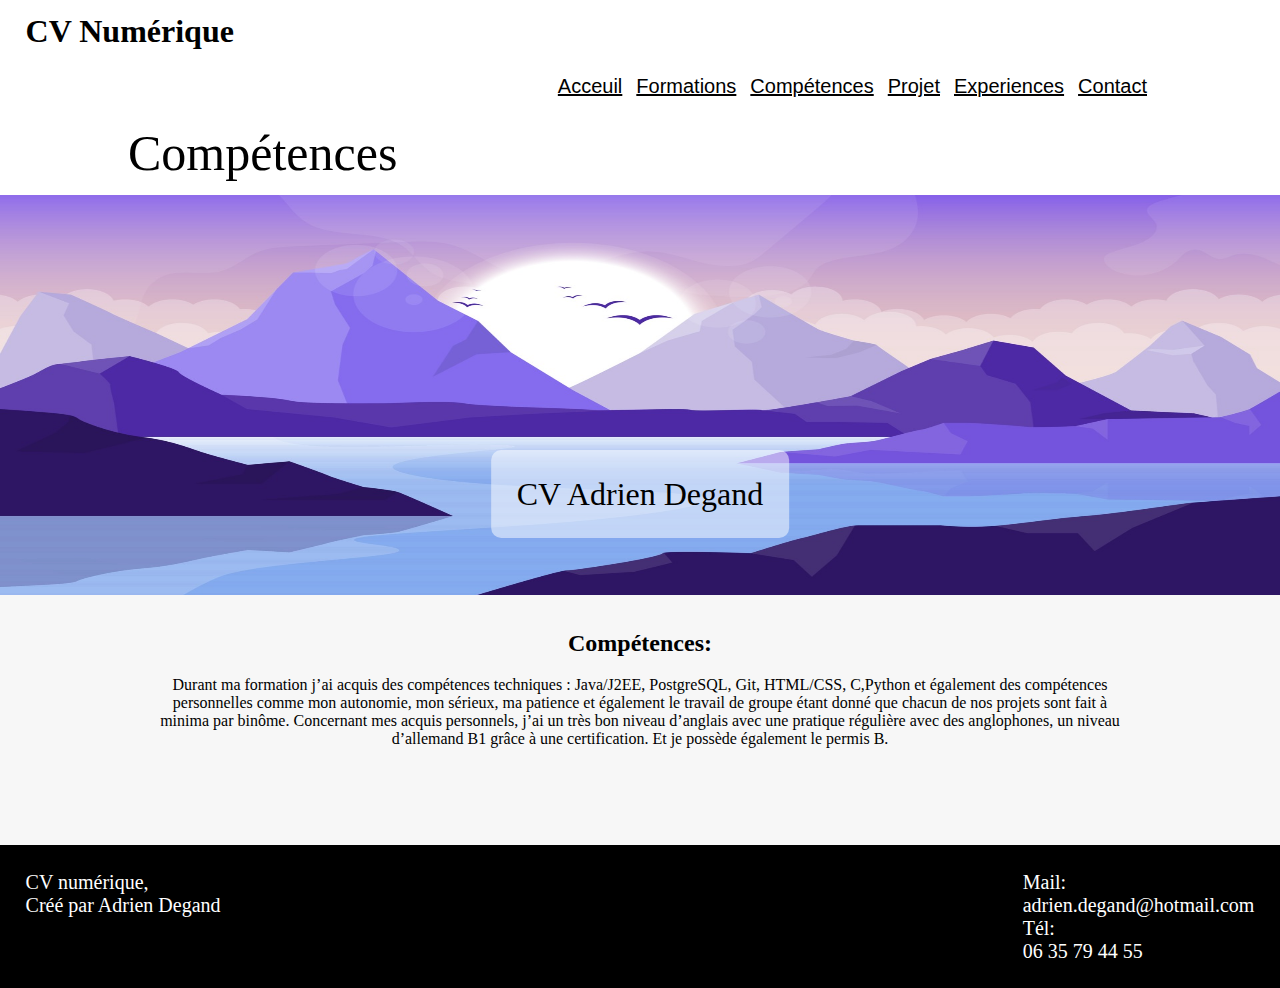
==== competences.html @ 2c1f2fe4 "Ajout de toutes les pages + css" ====
<!DOCTYPE html>
<html lang="fr">
<head>
    <meta charset="UTF-8">
    <meta http-equiv="X-UA-Compatible" content="IE=edge">
    <meta name="viewport" content="width=device-width, initial-scale=1.0">
    <title>Adrien Degand - CV</title>
    <link rel="stylesheet" href="./css/style.css">
    <link rel="stylesheet" href="./css/competences-style.css">
    <link rel="stylesheet" href="./css/header.css">
    <link rel="stylesheet" href="./css/footer.css">
</head>
<body>
    <header>
        <h1>CV Numérique</h1>
        <nav>
            <a href="./index.html">Acceuil</a>
            <a href="./formations.html">Formations</a>
            <a href="./competences.html">Compétences</a>
            <a href="./projets.html">Projet</a>
            <a href="./experiences.html">Experiences</a>
            <a href="./Contact.html">Contact</a>
        </nav>
        <div class="texte-Acceuil">
            Compétences
        </div>
    </header>
    <div class="ImagePaysage">
           <img src="./images/paysage.jpg" height = 400px width = 100%> </img>
           <div class="ImgTexte">
                CV Adrien Degand
           </div>
           
    </div>

    
    <div class="Texte">
        

        <div class="Compétences">
            <h2>Compétences:</h2>
            <p>Durant ma formation j’ai acquis des compétences techniques : Java/J2EE, PostgreSQL, Git, HTML/CSS, C,Python et également des compétences personnelles comme mon autonomie, mon sérieux, ma patience et également le travail de groupe étant donné que chacun de nos projets sont fait à minima par binôme.
            Concernant mes acquis personnels, j’ai un très bon niveau d’anglais avec une pratique régulière avec des anglophones, un niveau d’allemand B1 grâce à une certification. Et je possède également le permis B.</p>

        </div>
    </div>
    
    
    
    <footer>
        <div class="footerDesc">
            <p>CV numérique,</p> 
            <p>Créé par Adrien Degand</p>
        </div>
        
        <div class="contact">
            <p>Mail:</p>
            <p>adrien.degand@hotmail.com</p>
            <p>Tél:</p>
            <p>06 35 79 44 55</p>
            
        </div>
    
    </footer>
    
</body>
</html>
---- css/style.css ----
*{
    margin:0px;
    padding:0px;
}

body {
    background-color: #f7f7f7;
}


.ImgTexte {
  position: absolute;
  font-size:xx-large;
  top: 50%;
  left: 50%;
  transform: translate(-50%, 0%);
  background-color:rgb(255, 255 ,255, 0.5);
  padding:2%;
  border-radius: 10px;
}

.Texte {
    margin-top: 2%;
    display: grid;
    grid-template-columns: fit-content(35%) fit-content(35%);
    grid-gap: 5% 5%;
    grid-auto-rows: max-content;
    justify-content: center;
    
}
---- css/competences-style.css ----
.Compétences {
    grid-column: 1/ span 2;
    grid-row: 2;
    text-align: center;
}
.Compétences h2 {
    margin-bottom: 2%;
}
---- css/header.css ----
header{
    background-color: white;
    width: 100%;
    padding-bottom: 1%;

}


header a {
    padding: 5px;
    text-align: center;
    color: black;
    font-size: 20px;
    font-family: Arial;
    font-weight: 500;
}

header h1 {
    text-align: left;
    padding-top: 1%;
    padding-left: 2%;
    padding-bottom: 2%;
}
nav {
    text-align: right;
    padding-right: 10%;
}

.texte-Acceuil {
    font-size: 50px;
    padding-top:2%;
    padding-left: 10%;
}
---- css/footer.css ----
footer{
    margin-top: 8%;
    padding-bottom: 2%;
    width: 100%;
    background-color: black;
    color:white;
    display: flex;
    justify-content: space-between;

}

.footerDesc {
    font-size: 20px;
    padding-top: 2%;
    padding-left: 2%;
    text-align: left;
    
}
.footerDesc p {
    margin: 0;
    padding: 0;
}

.contact {
    font-size: 20px;
    padding-top: 2%;
    padding-right: 2%;
    text-align: left;
}

.contact p {
    margin: 0;
    padding: 0;
}
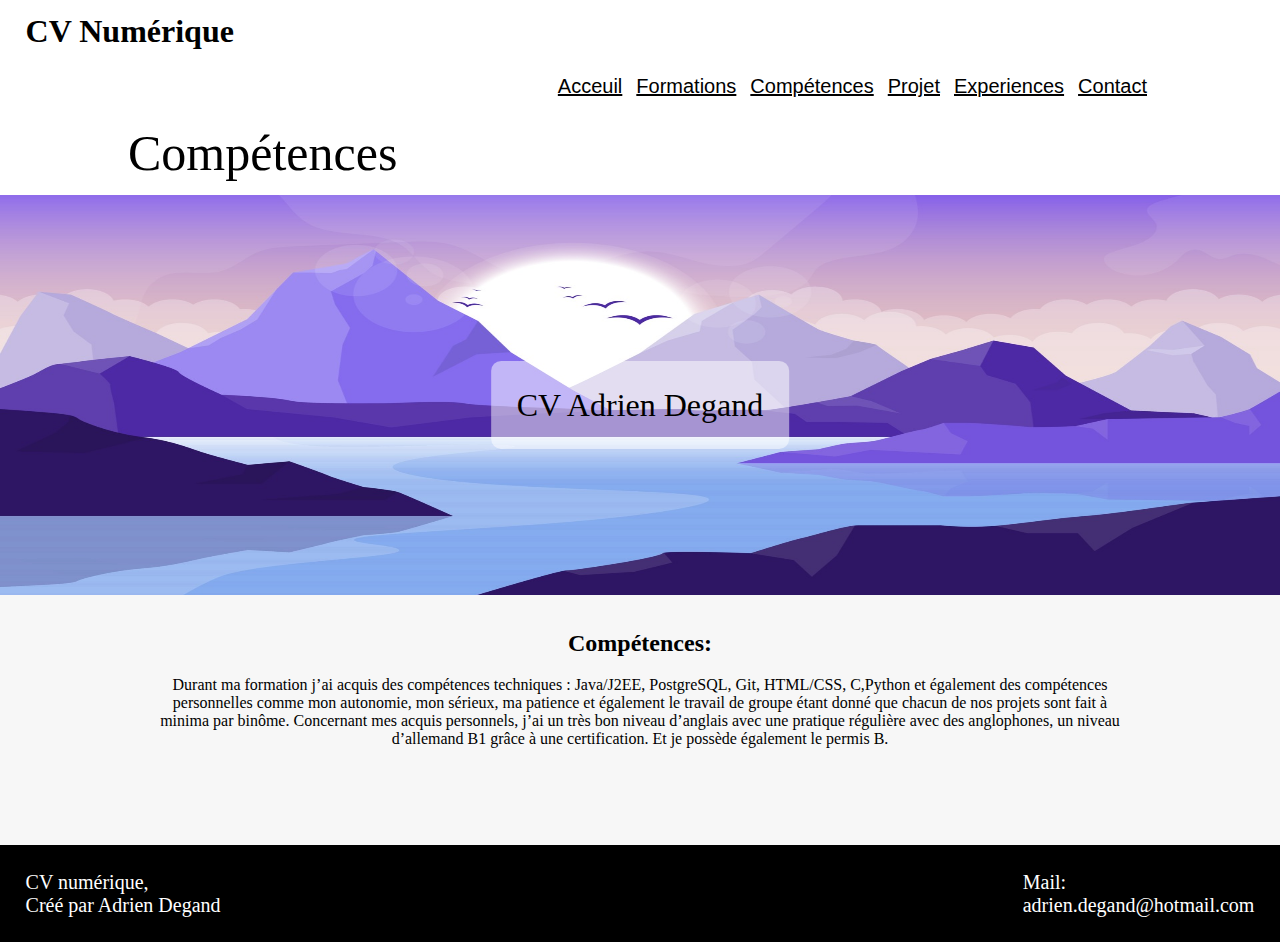
==== commit add9b12c: "modif téléphone" ====
--- a/competences.html
+++ b/competences.html
@@ -56,8 +56,6 @@
         <div class="contact">
             <p>Mail:</p>
             <p>adrien.degand@hotmail.com</p>
-            <p>Tél:</p>
-            <p>06 35 79 44 55</p>
             
         </div>
     
--- a/css/style.css
+++ b/css/style.css
@@ -11,9 +11,9 @@
 .ImgTexte {
   position: absolute;
   font-size:xx-large;
-  top: 50%;
+  top: 45%;
   left: 50%;
-  transform: translate(-50%, 0%);
+  transform: translate(-50%, -50%);
   background-color:rgb(255, 255 ,255, 0.5);
   padding:2%;
   border-radius: 10px;
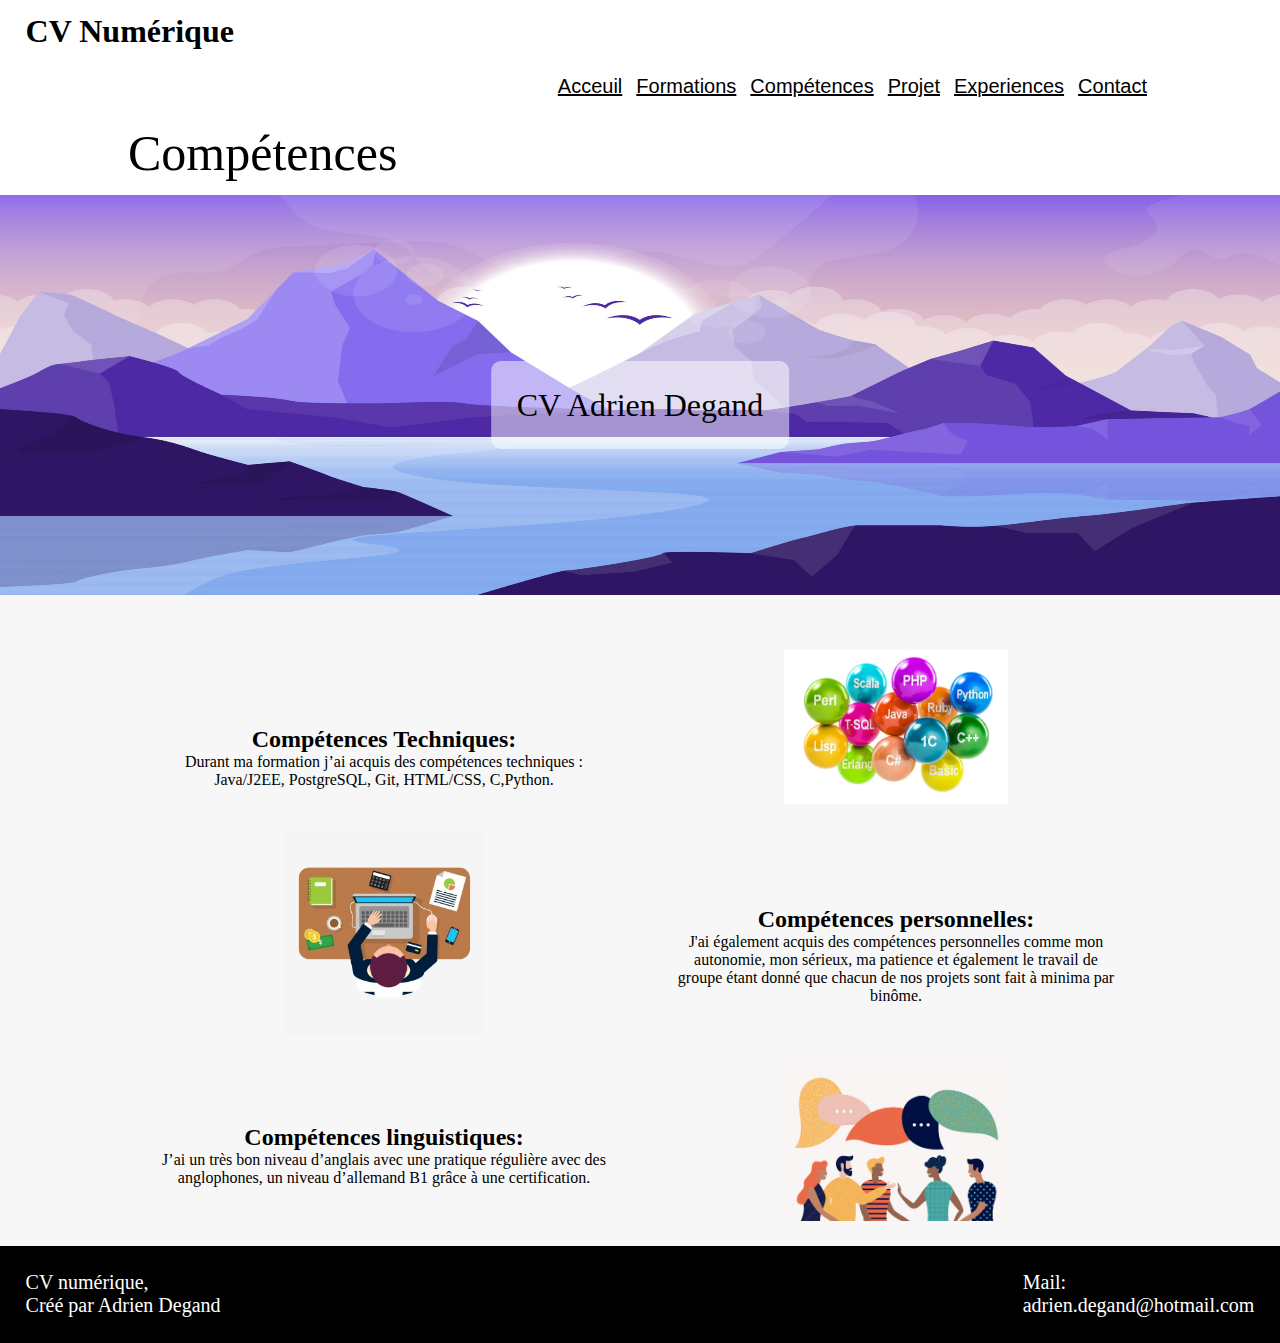
==== commit 558e0bfb: "modif compétences / experience / formation" ====
--- a/competences.html
+++ b/competences.html
@@ -38,11 +38,29 @@
         
 
         <div class="Compétences">
-            <h2>Compétences:</h2>
-            <p>Durant ma formation j’ai acquis des compétences techniques : Java/J2EE, PostgreSQL, Git, HTML/CSS, C,Python et également des compétences personnelles comme mon autonomie, mon sérieux, ma patience et également le travail de groupe étant donné que chacun de nos projets sont fait à minima par binôme.
-            Concernant mes acquis personnels, j’ai un très bon niveau d’anglais avec une pratique régulière avec des anglophones, un niveau d’allemand B1 grâce à une certification. Et je possède également le permis B.</p>
-
+            <h2>Compétences Techniques:</h2>
+            <p>Durant ma formation j’ai acquis des compétences techniques : Java/J2EE, PostgreSQL, Git, HTML/CSS, C,Python.</p>
         </div>
+        <div class="CompétencesIMG">
+            <img src="./images/programmation.jpg" height = 100% width = 50%> </img>
+        </div>
+        
+        <div class="Compétences2">
+            <h2>Compétences personnelles:</h2>
+            <p>J'ai également acquis des compétences personnelles comme mon autonomie, mon sérieux, ma patience et également le travail de groupe étant donné que chacun de nos projets sont fait à minima par binôme.</p>
+        </div>
+        <div class="Compétences2IMG">
+            <img src="./images/personnage.jpg" height = 100% width = 45%> </img>
+        </div>
+        
+        <div class="Compétences3">
+            <h2>Compétences linguistiques:</h2>
+            <p>J’ai un très bon niveau d’anglais avec une pratique régulière avec des anglophones, un niveau d’allemand B1 grâce à une certification.</p>
+        </div>
+        <div class="Compétences3IMG">
+            <img src="./images/langues.jpg" height = 100% width = 50%> </img>
+        </div>     
+        
     </div>
     
     
--- a/css/competences-style.css
+++ b/css/competences-style.css
@@ -1,8 +1,50 @@
 .Compétences {
-    grid-column: 1/ span 2;
+    grid-column: 1;
     grid-row: 2;
     text-align: center;
+    padding-top: 15%;
 }
 .Compétences h2 {
-    margin-bottom: 2%;
+    margin-top: 2%;
+    margin-bottom: 0%;
 }
+
+.CompétencesIMG {
+    grid-column: 2;
+    grid-row: 2;
+    text-align: center;
+ }
+
+.Compétences2 {
+    grid-column: 2;
+    grid-row: 3;
+    text-align: center;
+    padding-top: 15%;
+}
+.Compétences2 h2 {
+    margin-top: 2%;
+    margin-bottom: 0%;
+}
+
+.Compétences2IMG {
+    grid-column: 1;
+    grid-row: 3;
+    text-align: center;
+ }
+
+.Compétences3 {
+    grid-column: 1;
+    grid-row: 4;
+    text-align: center;
+    padding-top: 12%;
+}
+.Compétences3 h2 {
+    margin-top: 2%;
+    margin-bottom: 0%;
+}
+
+.Compétences3IMG {
+    grid-column: 2;
+    grid-row: 4;
+    text-align: center;
+ }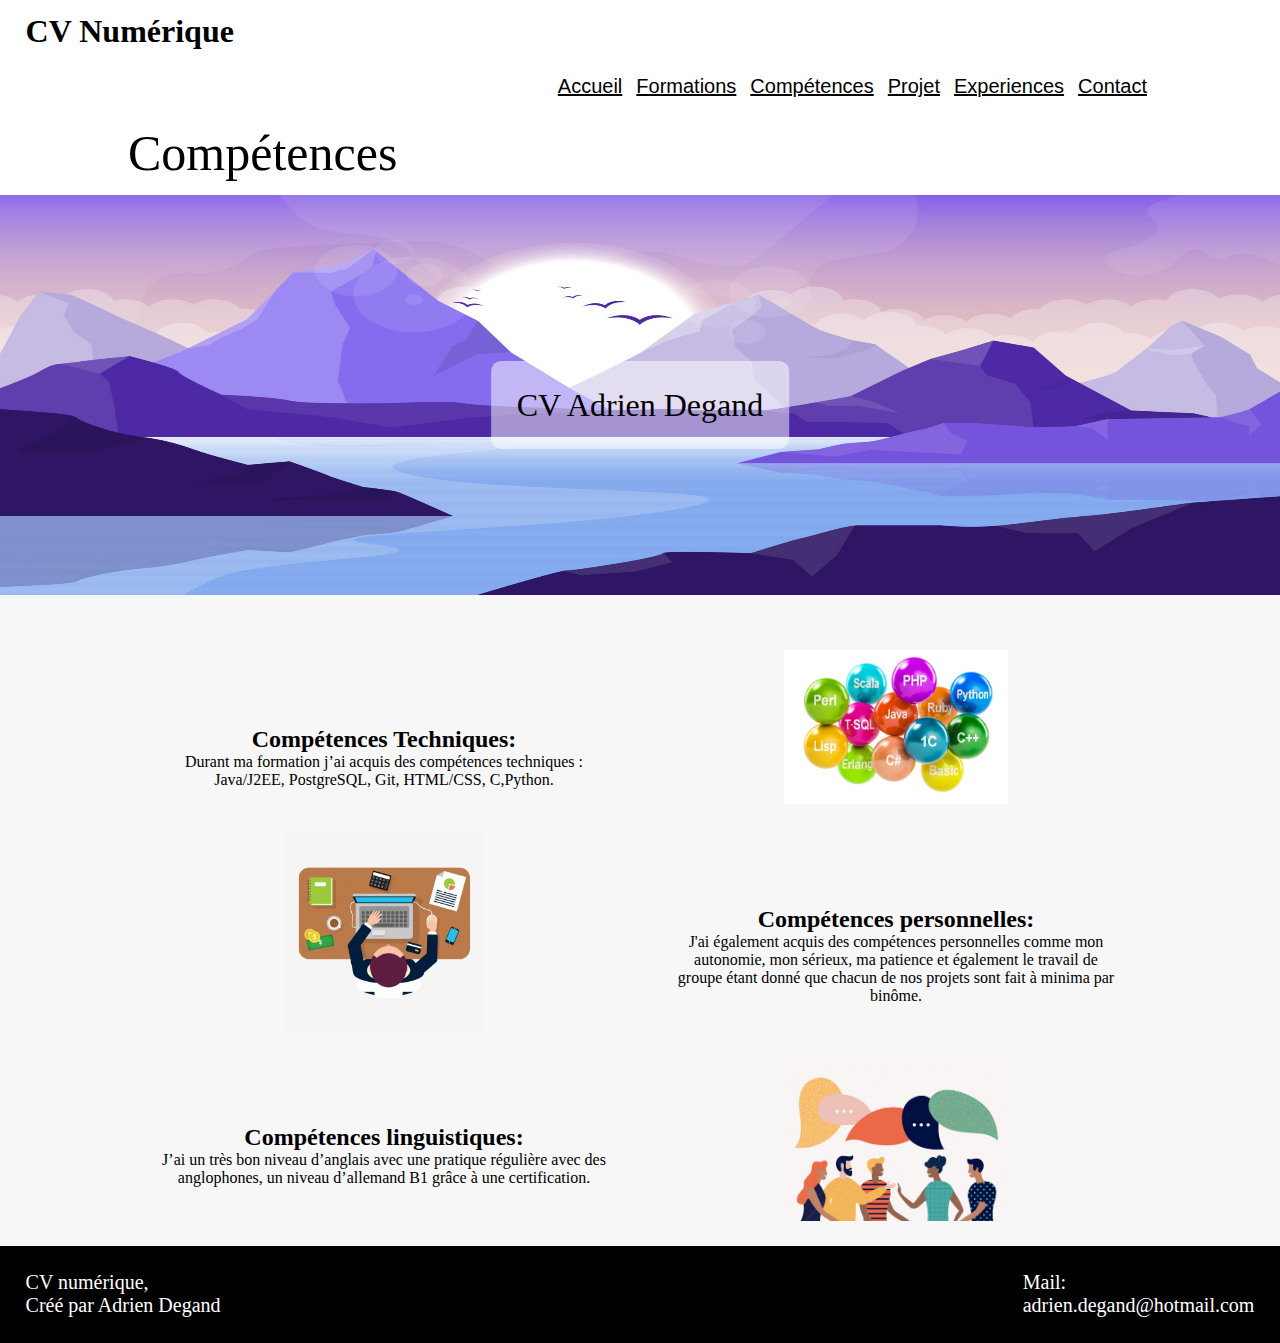
==== commit 23595fa2: "fix accueil" ====
--- a/competences.html
+++ b/competences.html
@@ -14,7 +14,7 @@
     <header>
         <h1>CV Numérique</h1>
         <nav>
-            <a href="./index.html">Acceuil</a>
+            <a href="./index.html">Accueil</a>
             <a href="./formations.html">Formations</a>
             <a href="./competences.html">Compétences</a>
             <a href="./projets.html">Projet</a>
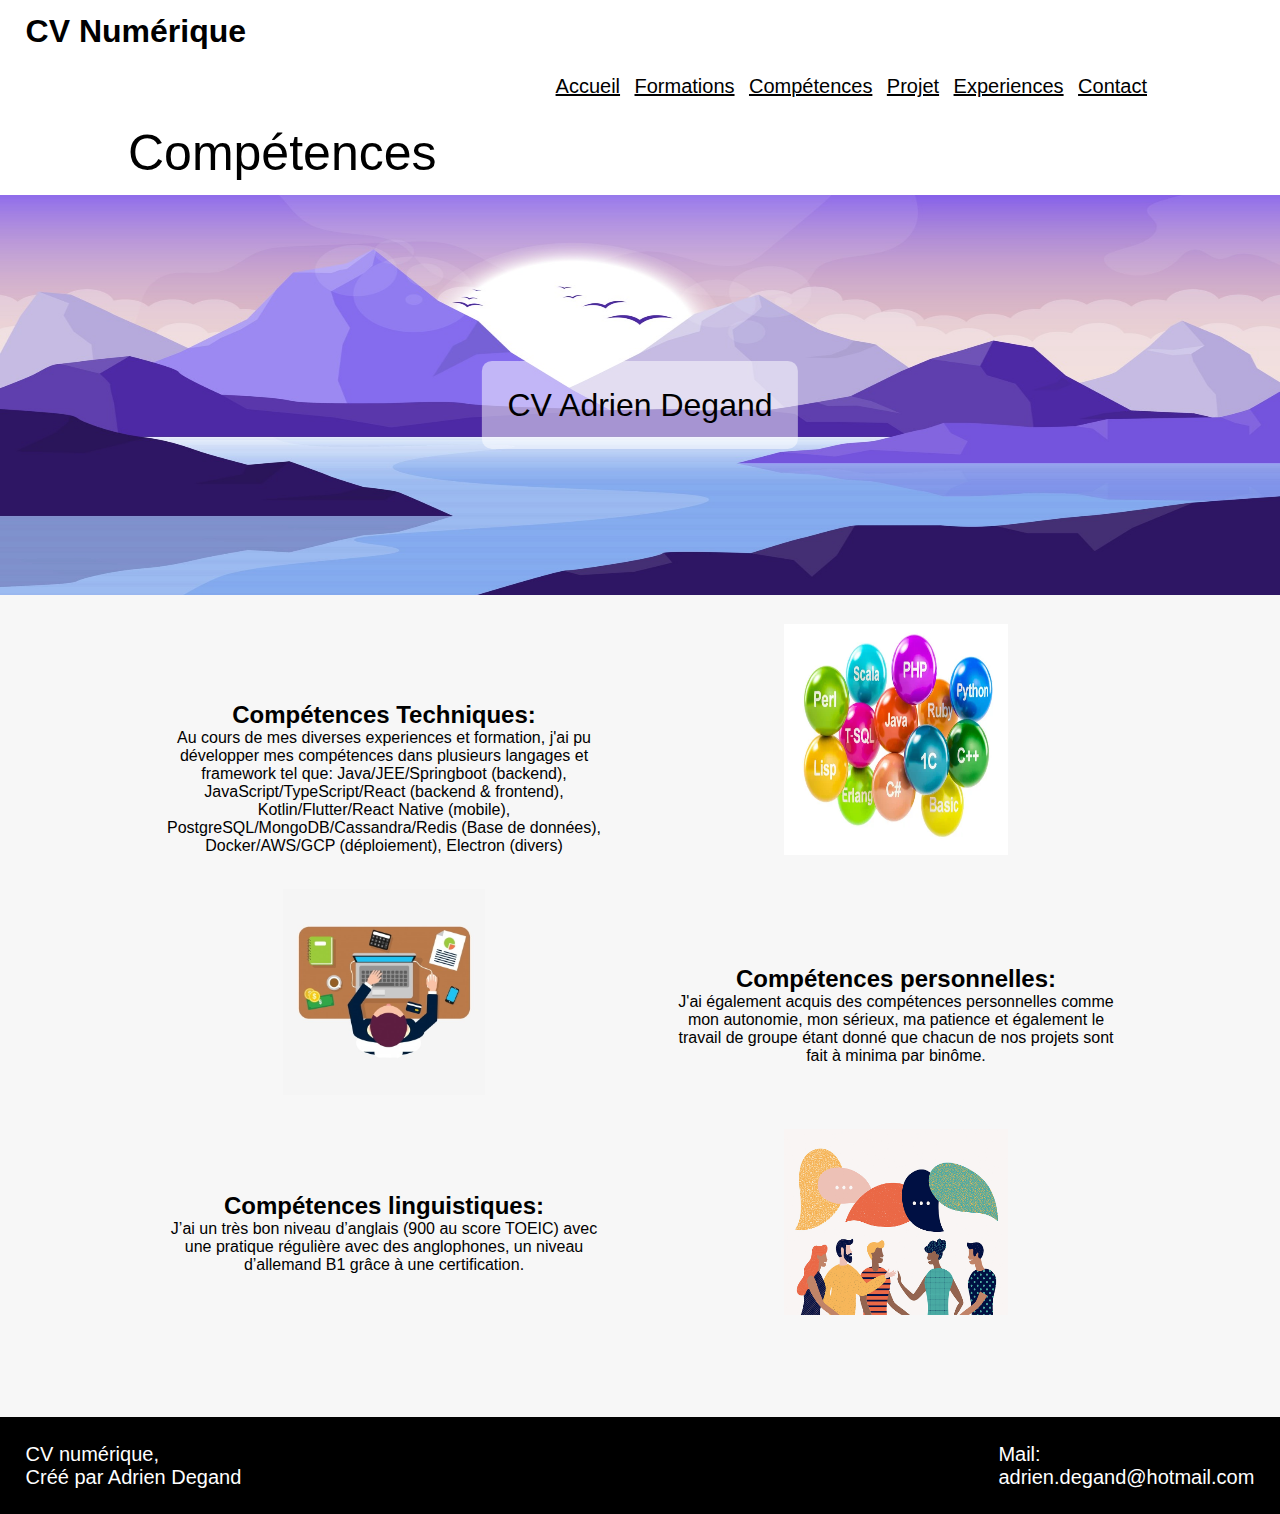
==== commit be38c1ba: "update portfolio" ====
--- a/competences.html
+++ b/competences.html
@@ -39,7 +39,11 @@
 
         <div class="Compétences">
             <h2>Compétences Techniques:</h2>
-            <p>Durant ma formation j’ai acquis des compétences techniques : Java/J2EE, PostgreSQL, Git, HTML/CSS, C,Python.</p>
+            <p>
+                Au cours de mes diverses experiences et formation, j'ai pu développer mes compétences dans
+                plusieurs langages et framework tel que: Java/JEE/Springboot (backend), JavaScript/TypeScript/React
+                (backend & frontend), Kotlin/Flutter/React Native (mobile), PostgreSQL/MongoDB/Cassandra/Redis (Base de données), Docker/AWS/GCP (déploiement), Electron (divers)
+            </p>
         </div>
         <div class="CompétencesIMG">
             <img src="./images/programmation.jpg" height = 100% width = 50%> </img>
@@ -55,7 +59,7 @@
         
         <div class="Compétences3">
             <h2>Compétences linguistiques:</h2>
-            <p>J’ai un très bon niveau d’anglais avec une pratique régulière avec des anglophones, un niveau d’allemand B1 grâce à une certification.</p>
+            <p>J’ai un très bon niveau d’anglais (900 au score TOEIC) avec une pratique régulière avec des anglophones, un niveau d’allemand B1 grâce à une certification.</p>
         </div>
         <div class="Compétences3IMG">
             <img src="./images/langues.jpg" height = 100% width = 50%> </img>
--- a/css/style.css
+++ b/css/style.css
@@ -1,6 +1,7 @@
 *{
     margin:0px;
     padding:0px;
+    font-family: Arial, serif;
 }
 
 body {
@@ -20,11 +21,13 @@
 }
 
 .Texte {
+    height: 100%;
+    width: 100%;
     margin-top: 2%;
     display: grid;
     grid-template-columns: fit-content(35%) fit-content(35%);
     grid-gap: 5% 5%;
-    grid-auto-rows: max-content;
+    grid-auto-rows:1fr ;
     justify-content: center;
     
 }--- a/css/competences-style.css
+++ b/css/competences-style.css
@@ -1,6 +1,6 @@
 .Compétences {
     grid-column: 1;
-    grid-row: 2;
+    grid-row: 1;
     text-align: center;
     padding-top: 15%;
 }
@@ -11,13 +11,13 @@
 
 .CompétencesIMG {
     grid-column: 2;
-    grid-row: 2;
+    grid-row: 1;
     text-align: center;
  }
 
 .Compétences2 {
     grid-column: 2;
-    grid-row: 3;
+    grid-row: 2;
     text-align: center;
     padding-top: 15%;
 }
@@ -28,13 +28,13 @@
 
 .Compétences2IMG {
     grid-column: 1;
-    grid-row: 3;
+    grid-row: 2;
     text-align: center;
  }
 
 .Compétences3 {
     grid-column: 1;
-    grid-row: 4;
+    grid-row: 3;
     text-align: center;
     padding-top: 12%;
 }
@@ -45,6 +45,6 @@
 
 .Compétences3IMG {
     grid-column: 2;
-    grid-row: 4;
+    grid-row: 3;
     text-align: center;
  }